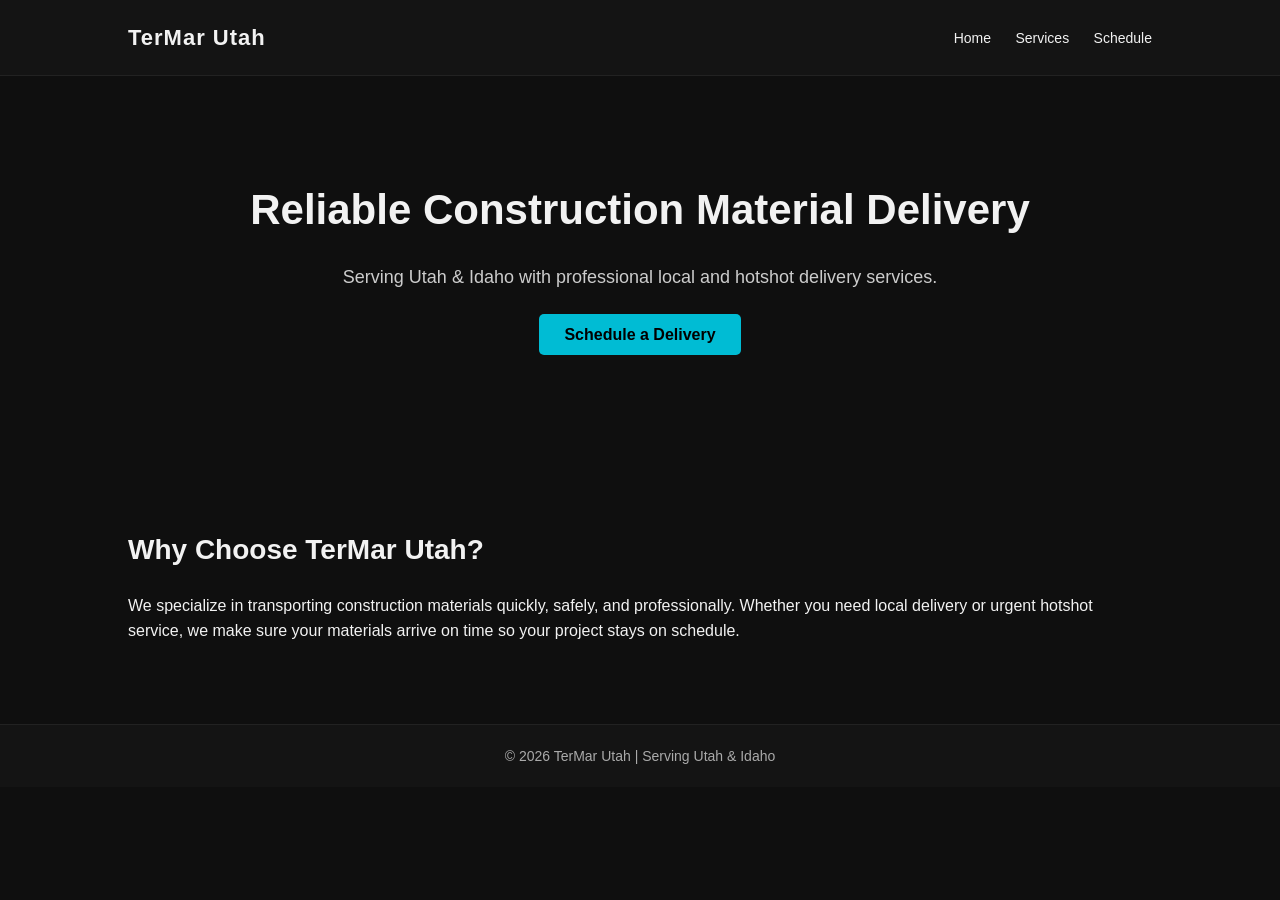
==== index.html @ 22798ad0 "Add files via upload" ====
<!DOCTYPE html>
<html lang="en">
<head>
    <meta charset="UTF-8">
    <meta name="viewport" content="width=device-width, initial-scale=1.0">
    <title>TerMar Utah | Local & Hotshot Delivery</title>
    <link rel="stylesheet" href="style.css">
</head>
<body>

<header>
    <div class="logo">TerMar Utah</div>
    <nav>
        <a href="index.html">Home</a>
        <a href="services.html">Services</a>
        <a href="https://forms.gle/ucFoGbuHhp8HFhUg6" target="_blank">Schedule</a>
    </nav>
</header>

<section class="hero">
    <h1>Reliable Construction Material Delivery</h1>
    <p>Serving Utah & Idaho with professional local and hotshot delivery services.</p>
    <a href="https://forms.gle/ucFoGbuHhp8HFhUg6" target="_blank" class="button">Schedule a Delivery</a>
</section>

<section class="section">
    <h2>Why Choose TerMar Utah?</h2>
    <p>
        We specialize in transporting construction materials quickly, safely, and professionally. 
        Whether you need local delivery or urgent hotshot service, we make sure your materials 
        arrive on time so your project stays on schedule.
    </p>
</section>

<footer class="footer">
    © 2026 TerMar Utah | Serving Utah & Idaho
</footer>

</body>
</html>
---- style.css ----
* {
    margin: 0;
    padding: 0;
    box-sizing: border-box;
}

body {
    font-family: Arial, Helvetica, sans-serif;
    background-color: #0f0f0f;
    color: #f2f2f2;
    line-height: 1.6;
}

header {
    background: #141414;
    padding: 20px 10%;
    display: flex;
    justify-content: space-between;
    align-items: center;
    border-bottom: 1px solid #222;
}

.logo {
    font-size: 22px;
    font-weight: bold;
    letter-spacing: 1px;
}

nav a {
    color: #f2f2f2;
    text-decoration: none;
    margin-left: 20px;
    font-size: 14px;
}

nav a:hover {
    color: #00bcd4;
}

.hero {
    padding: 100px 10%;
    text-align: center;
}

.hero h1 {
    font-size: 42px;
    margin-bottom: 20px;
}

.hero p {
    font-size: 18px;
    margin-bottom: 30px;
    color: #ccc;
}

.button {
    background: #00bcd4;
    color: #000;
    padding: 12px 25px;
    text-decoration: none;
    font-weight: bold;
    border-radius: 5px;
    transition: 0.3s;
}

.button:hover {
    background: #0097a7;
}

.section {
    padding: 80px 10%;
}

.section h2 {
    margin-bottom: 20px;
    font-size: 28px;
}

.footer {
    background: #141414;
    text-align: center;
    padding: 20px;
    font-size: 14px;
    color: #aaa;
    border-top: 1px solid #222;
}

.service-list {
    list-style: none;
}

.service-list li {
    margin-bottom: 15px;
}
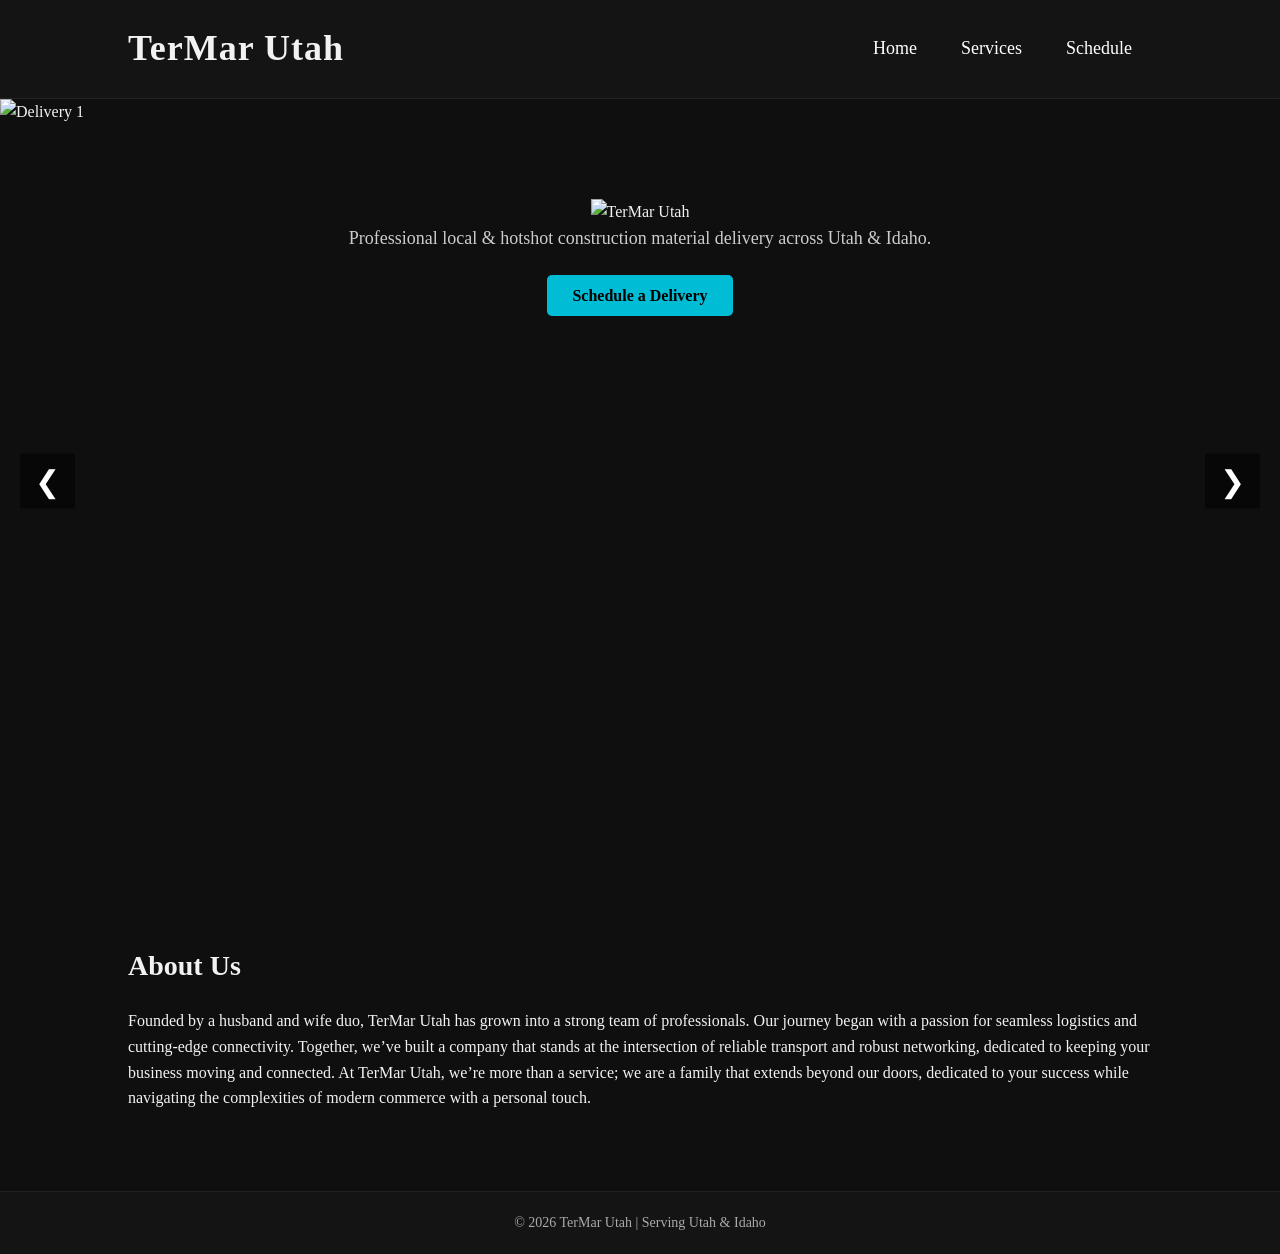
==== commit dac371be: "Add files via upload" ====
--- a/index.html
+++ b/index.html
@@ -17,24 +17,61 @@
     </nav>
 </header>
 
-<section class="hero">
-    <h1>Reliable Construction Material Delivery</h1>
-    <p>Serving Utah & Idaho with professional local and hotshot delivery services.</p>
-    <a href="https://forms.gle/ucFoGbuHhp8HFhUg6" target="_blank" class="button">Schedule a Delivery</a>
+<section class="hero-slider">
+    <div class="slides">
+        <img src="images/slide1.jpg" class="slide active" alt="Delivery 1">
+        <img src="images/slide2.jpg" class="slide" alt="Delivery 2">
+        <img src="images/slide3.jpg" class="slide" alt="Delivery 3">
+        <img src="images/slide4.jpg" class="slide" alt="Delivery 4">
+        <img src="images/slide5.jpg" class="slide" alt="Delivery 5">
+        <img src="images/slide6.jpg" class="slide" alt="Delivery 6">
+        <img src="images/slide7.jpg" class="slide" alt="Delivery 7">
+        <img src="images/slide8.jpg" class="slide" alt="Delivery 8">
+    </div>
+<button class="arrow left" onclick="prevSlide()">&#10094;</button>
+<button class="arrow right" onclick="nextSlide()">&#10095;</button>
+
+    <div class="hero">
+        <img scr="assets/images/lgog-hero.png" alt="TerMar Utah">
+
+        <p>Professional local & hotshot construction material delivery across Utah & Idaho.</p>
+        <a href="https://forms.gle/ucFoGbuHhp8HFhUg6" target="_blank" class="button">Schedule a Delivery</a>
+    </div>
 </section>
 
 <section class="section">
-    <h2>Why Choose TerMar Utah?</h2>
+    <h2>About Us</h2>
     <p>
-        We specialize in transporting construction materials quickly, safely, and professionally. 
-        Whether you need local delivery or urgent hotshot service, we make sure your materials 
-        arrive on time so your project stays on schedule.
+       Founded by a husband and wife duo, TerMar Utah has grown into a strong team of professionals. Our journey began with a passion for seamless logistics and cutting-edge connectivity. Together, we’ve built a company that stands at the intersection of reliable transport and robust networking, dedicated to keeping your business moving and connected.
+
+At TerMar Utah, we’re more than a service; we are a family that extends beyond our doors, dedicated to your success while navigating the complexities of modern commerce with a personal touch.
     </p>
 </section>
 
 <footer class="footer">
     © 2026 TerMar Utah | Serving Utah & Idaho
 </footer>
+<script>
+let slides = document.querySelectorAll('.slide');
+let currentSlide = 0;
+
+function showSlide(index) {
+    slides.forEach(slide => slide.classList.remove('active'));
+    slides[index].classList.add('active');
+}
+
+function nextSlide() {
+    currentSlide = (currentSlide + 1) % slides.length;
+    showSlide(currentSlide);
+}
+
+function prevSlide() {
+    currentSlide = (currentSlide - 1 + slides.length) % slides.length;
+    showSlide(currentSlide);
+}
+
+setInterval(nextSlide, 6000);
+</script>
 
 </body>
 </html>
--- a/style.css
+++ b/style.css
@@ -5,7 +5,7 @@
 }
 
 body {
-    font-family: Arial, Helvetica, sans-serif;
+    font-family: Montserrat, Inter;
     background-color: #0f0f0f;
     color: #f2f2f2;
     line-height: 1.6;
@@ -21,7 +21,7 @@
 }
 
 .logo {
-    font-size: 22px;
+    font-size: 36px;
     font-weight: bold;
     letter-spacing: 1px;
 }
@@ -30,7 +30,7 @@
     color: #f2f2f2;
     text-decoration: none;
     margin-left: 20px;
-    font-size: 14px;
+    font-size: 18px;
 }
 
 nav a:hover {
@@ -91,4 +91,134 @@
 
 .service-list li {
     margin-bottom: 15px;
-}+}
+
+.photo-grid {
+    display: grid;
+    grid-template-columns: repeat(auto-fit, minmax(250px, 1fr));
+    gap: 20px;
+    margin-top: 40px;
+}
+
+.photo-grid img {
+    width: 100%;
+    border-radius: 8px;
+    border: 1px solid #222;
+    transition: 0.3s;
+}
+
+.photo-grid img:hover {
+    transform: scale(1.03);
+}
+
+.hero-slider {
+    position: relative;
+    height: 85vh;
+    overflow: hidden;
+}
+
+.slides {
+    position: absolute;
+    width: 100%;
+    height: 100%;
+}
+
+.slide {
+    position: absolute;
+    width: 100%;
+    height: 100%;
+    object-fit: cover;
+    opacity: 0;
+    transition: opacity 1s ease-in-out;
+}
+
+.slide.active {
+    opacity: 1;
+}
+
+.hero-content {
+    position: relative;
+    z-index: 2;
+    text-align: center;
+    top: 50%;
+    transform: translateY(-50%);
+    padding: 0 10%;
+    background: rgba(0, 0, 0, 0.55);
+}
+
+.hero-content h1 {
+    font-size: 48px;
+    margin-bottom: 20px;
+}
+
+.hero-content p {
+    font-size: 20px;
+    margin-bottom: 30px;
+}
+
+.arrow {
+    position: absolute;
+    top: 50%;
+    transform: translateY(-50%);
+    background: rgba(0,0,0,0.5);
+    color: white;
+    border: none;
+    font-size: 30px;
+    padding: 10px 15px;
+    cursor: pointer;
+    z-index: 3;
+    transition: 0.3s;
+}
+
+.arrow:hover {
+    background: rgba(0,0,0,0.8);
+}
+
+.left {
+    left: 20px;
+}
+
+.right {
+    right: 20px;
+}
+
+.hero img {
+  max-width: 600px;
+  width: 80%;
+  height: auto;
+}
+
+nav a {
+color:white;
+margin-right:20px;
+text-decoration:none;
+}
+
+.cta {
+background:#ff6600;
+color:white;
+padding:15px 25px;
+text-decoration:none;
+display:inline-block;
+margin-top:20px;
+}
+
+form {
+max-width:600px;
+margin:auto;
+padding:40px;
+}
+
+input, textarea, select {
+width:100%;
+padding:10px;
+margin-bottom:15px;
+}
+
+button {
+background:#ff6600;
+color:white;
+border:none;
+padding:15px;
+cursor:pointer;
+}
